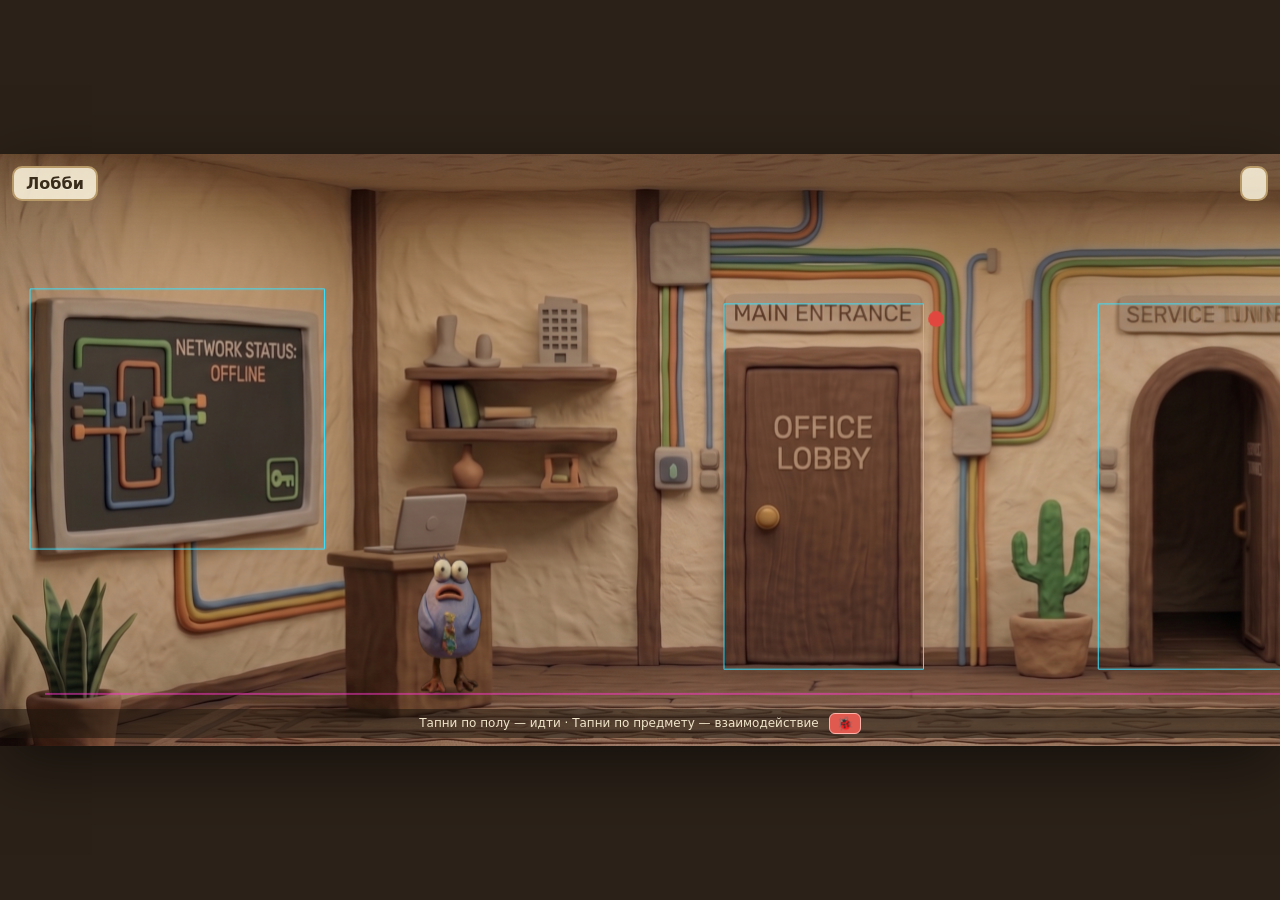
==== index.html @ 8f551b26 "Initial commit: Claypin prototype Neverhood-style click-to-walk penguin office adventure with a real" ====
<!doctype html>
<html lang="ru">
<head>
<meta charset="utf-8" />
<title>Claypin — Первый день</title>
<link rel="stylesheet" href="style.css" />
</head>
<body>
  <div id="wrap">
    <canvas id="game" width="812" height="375"></canvas>

    <div id="hud">
      <div id="roomLabel">Коридор</div>
      <div id="hintText"></div>
    </div>

    <div id="dialogue" class="hidden">
      <div id="dialogueBox">
        <div id="dialogueText"></div>
        <div id="dialogueChoices"></div>
      </div>
    </div>

    <div id="panelPuzzle" class="overlayPanel hidden">
      <div class="panelBox">
        <div class="panelTitle">Щиток питания</div>
        <div class="panelSub">Нужный порядок (см. подсказку у двери):</div>
        <div class="hintRow" id="puzzleHintRow"></div>
        <div class="panelSub">Перетащи штекеры, чтобы совпало:</div>
        <div class="socketsRow" id="puzzleSockets"></div>
        <div class="panelMsg" id="puzzleMsg"></div>
        <button class="choiceBtn" id="puzzleCloseBtn">Назад</button>
      </div>
    </div>

    <div id="windowView" class="overlayPanel hidden">
      <div class="teaserFrame">
        <div class="teaserSky">
          <div class="teaserBuilding b1"></div>
          <div class="teaserBuilding b2"></div>
          <div class="teaserBuilding b3"></div>
          <div class="teaserBuilding b4"></div>
        </div>
        <div class="teaserCaption">Соседнее крыло. Похоже, туда я ещё не заходил...</div>
      </div>
      <button class="choiceBtn teaserBack" id="windowBackBtn">Назад</button>
    </div>

    <div id="panelNetwork" class="overlayPanel hidden">
      <div class="panelBox">
        <div class="panelTitle">NETWORK STATUS: OFFLINE</div>
        <div class="panelSub">Диагностика поймала порядок фаз перед сбоем:</div>
        <div class="hintRow" id="networkHintRow"></div>
        <div class="panelSub">Это и есть порядок для щитка в серверной.</div>
        <button class="choiceBtn" id="networkCloseBtn">Назад</button>
      </div>
    </div>

    <div id="panelTerminal" class="overlayPanel hidden">
      <div class="terminalBox">
        <div class="terminalScreen" id="terminalScreen"></div>
        <button class="choiceBtn" id="terminalCloseBtn">Закрыть</button>
      </div>
    </div>

    <div id="controls">
      <span id="controlsHint">Тапни по полу — идти · Тапни по предмету — взаимодействие</span>
      <button id="debugToggleBtn">🐞</button>
    </div>
    <div id="debugReadout" class="hidden"></div>

    <div id="fade"></div>
  </div>

  <script src="lib/three.min.js"></script>
  <script src="game.js"></script>
</body>
</html>
---- style.css ----
@font-face {
  font-family: system-ui;
}

* { box-sizing: border-box; }

html, body {
  margin: 0;
  height: 100%;
  background: #2b2118;
  display: flex;
  align-items: center;
  justify-content: center;
  font-family: "Segoe UI", system-ui, sans-serif;
  overflow: hidden;
}

/* Заполняем высоту экрана целиком (требование: высота фона = 100% высоты экрана),
   ширина следует из соотношения сторон 812:375 и подрезается только если не хватает ширины окна. */
#wrap {
  position: relative;
  width: 100vw;
  height: 100vh;
  max-width: calc(100vh * 812 / 375);
  max-height: calc(100vw * 375 / 812);
  margin: auto;
  box-shadow: 0 20px 60px rgba(0,0,0,0.5);
  overflow: hidden;
}

canvas {
  display: block;
  width: 100%;
  height: 100%;
  background: #d8c9a3;
  image-rendering: optimizeQuality;
  touch-action: none;
}

#hud {
  position: absolute;
  top: 12px;
  left: 12px;
  right: 12px;
  display: flex;
  justify-content: space-between;
  pointer-events: none;
  font-size: 16px;
  color: #3a2c1a;
  text-shadow: 0 1px 0 rgba(255,255,255,0.4);
}

#roomLabel {
  background: rgba(255,247,225,0.85);
  padding: 6px 12px;
  border-radius: 10px;
  font-weight: 600;
  border: 2px solid #b89968;
}

#hintText {
  background: rgba(255,247,225,0.85);
  padding: 6px 12px;
  border-radius: 10px;
  border: 2px solid #b89968;
  max-width: 160px;
  text-align: right;
  min-height: 1em;
  font-size: 13px;
}

#controls {
  position: absolute;
  bottom: 8px;
  left: 0;
  right: 0;
  display: flex;
  align-items: center;
  justify-content: center;
  gap: 10px;
  font-size: 12px;
  color: #f0e6cc;
  background: rgba(30,22,14,0.55);
  padding: 4px 8px;
}

#controlsHint {
  pointer-events: none;
}

#debugToggleBtn {
  pointer-events: auto;
  background: rgba(255,255,255,0.12);
  border: 1px solid rgba(255,255,255,0.3);
  border-radius: 6px;
  color: #f0e6cc;
  font-size: 13px;
  line-height: 1;
  padding: 3px 7px;
  cursor: pointer;
}

#debugToggleBtn.active {
  background: #e05a4f;
  border-color: #ffb3ab;
}

#debugReadout {
  position: absolute;
  bottom: 34px;
  left: 0;
  right: 0;
  text-align: center;
  font-size: 11px;
  font-family: "Consolas", monospace;
  color: #7be08a;
  pointer-events: none;
}

#debugReadout.hidden { display: none; }

#dialogue {
  position: absolute;
  inset: 0;
  background: rgba(20,14,8,0.55);
  display: flex;
  align-items: center;
  justify-content: center;
}

#dialogue.hidden {
  display: none;
}

#dialogueBox {
  width: 300px;
  background: #fff3d9;
  border: 3px solid #8a6a3a;
  border-radius: 14px;
  padding: 16px 18px;
  box-shadow: 0 12px 30px rgba(0,0,0,0.4);
}

#dialogueText {
  font-size: 15px;
  color: #3a2c1a;
  margin-bottom: 14px;
  white-space: pre-line;
  line-height: 1.4;
}

#dialogueChoices {
  display: flex;
  flex-direction: column;
  gap: 8px;
}

.choiceBtn {
  background: #f6d98a;
  border: 2px solid #a5793a;
  border-radius: 8px;
  padding: 10px 14px;
  font-size: 15px;
  text-align: left;
  cursor: pointer;
  color: #3a2c1a;
  transition: transform 0.05s, background 0.15s;
}

.choiceBtn:hover {
  background: #ffe6a8;
  transform: translateX(2px);
}

#fade {
  position: absolute;
  inset: 0;
  background: #000;
  opacity: 0;
  pointer-events: none;
  transition: opacity 0.25s linear;
  z-index: 50;
}

#fade.on { opacity: 1; }

.overlayPanel {
  position: absolute;
  inset: 0;
  background: rgba(10,8,14,0.72);
  display: flex;
  flex-direction: column;
  align-items: center;
  justify-content: center;
  gap: 16px;
  z-index: 40;
}

.overlayPanel.hidden { display: none; }

.panelBox {
  width: 300px;
  background: #1c2230;
  border: 3px solid #3a4a66;
  border-radius: 14px;
  padding: 16px 18px;
  box-shadow: 0 12px 30px rgba(0,0,0,0.5);
}

.panelTitle {
  color: #f0e6cc;
  font-size: 16px;
  font-weight: 700;
  margin-bottom: 4px;
}

.panelSub {
  color: #9fb0c9;
  font-size: 12px;
  margin: 10px 0 6px;
}

.hintRow, .socketsRow {
  display: flex;
  justify-content: space-between;
  gap: 8px;
}

.dot {
  width: 26px;
  height: 26px;
  border-radius: 50%;
  border: 2px solid rgba(255,255,255,0.35);
  flex: 1;
}

.socket {
  position: relative;
  flex: 1;
  height: 54px;
  background: #10141c;
  border: 2px solid #3a4a66;
  border-radius: 10px;
  display: flex;
  align-items: center;
  justify-content: center;
  touch-action: none;
}

.plug {
  width: 32px;
  height: 40px;
  border-radius: 8px;
  border: 2px solid rgba(0,0,0,0.35);
  box-shadow: inset 0 -6px 8px rgba(0,0,0,0.25), 0 2px 4px rgba(0,0,0,0.4);
  cursor: grab;
  touch-action: none;
}

.plug.dragging {
  position: fixed;
  z-index: 60;
  cursor: grabbing;
  box-shadow: 0 8px 18px rgba(0,0,0,0.5);
}

.panelMsg {
  min-height: 18px;
  margin-top: 12px;
  color: #8be08a;
  font-size: 13px;
  text-align: center;
}

.teaserFrame {
  width: 320px;
  height: 190px;
  border-radius: 14px;
  border: 6px solid #cfc2a8;
  overflow: hidden;
  position: relative;
  box-shadow: 0 12px 30px rgba(0,0,0,0.5);
}

.teaserSky {
  position: absolute;
  inset: 0;
  background: linear-gradient(to bottom, #2b3a66 0%, #6a7cb0 55%, #cfa96a 100%);
}

.teaserBuilding {
  position: absolute;
  bottom: 0;
  background: #232538;
  border-radius: 3px 3px 0 0;
}

.b1 { left: 10%;  width: 15%; height: 45%; }
.b2 { left: 30%;  width: 18%; height: 65%; }
.b3 { left: 55%;  width: 14%; height: 38%; }
.b4 { left: 74%;  width: 20%; height: 55%; }

.teaserCaption {
  position: absolute;
  left: 0; right: 0; bottom: 0;
  background: rgba(20,14,8,0.6);
  color: #f0e6cc;
  font-size: 13px;
  text-align: center;
  padding: 8px 10px;
}

.teaserBack {
  width: 300px;
}

.terminalBox {
  width: 320px;
  display: flex;
  flex-direction: column;
  gap: 12px;
}

.terminalScreen {
  background: #0a120a;
  border: 3px solid #2a3a2a;
  border-radius: 10px;
  padding: 14px;
  height: 150px;
  overflow-y: auto;
  font-family: "Consolas", "Lucida Console", monospace;
  font-size: 12.5px;
  line-height: 1.55;
  color: #6fe06f;
  box-shadow: inset 0 0 24px rgba(0,255,0,0.08), 0 12px 30px rgba(0,0,0,0.5);
  white-space: pre-wrap;
}

.terminalScreen .cursor {
  display: inline-block;
  width: 7px;
  height: 12px;
  background: #6fe06f;
  vertical-align: -2px;
  animation: blink 1s steps(1) infinite;
}

@keyframes blink { 50% { opacity: 0; } }
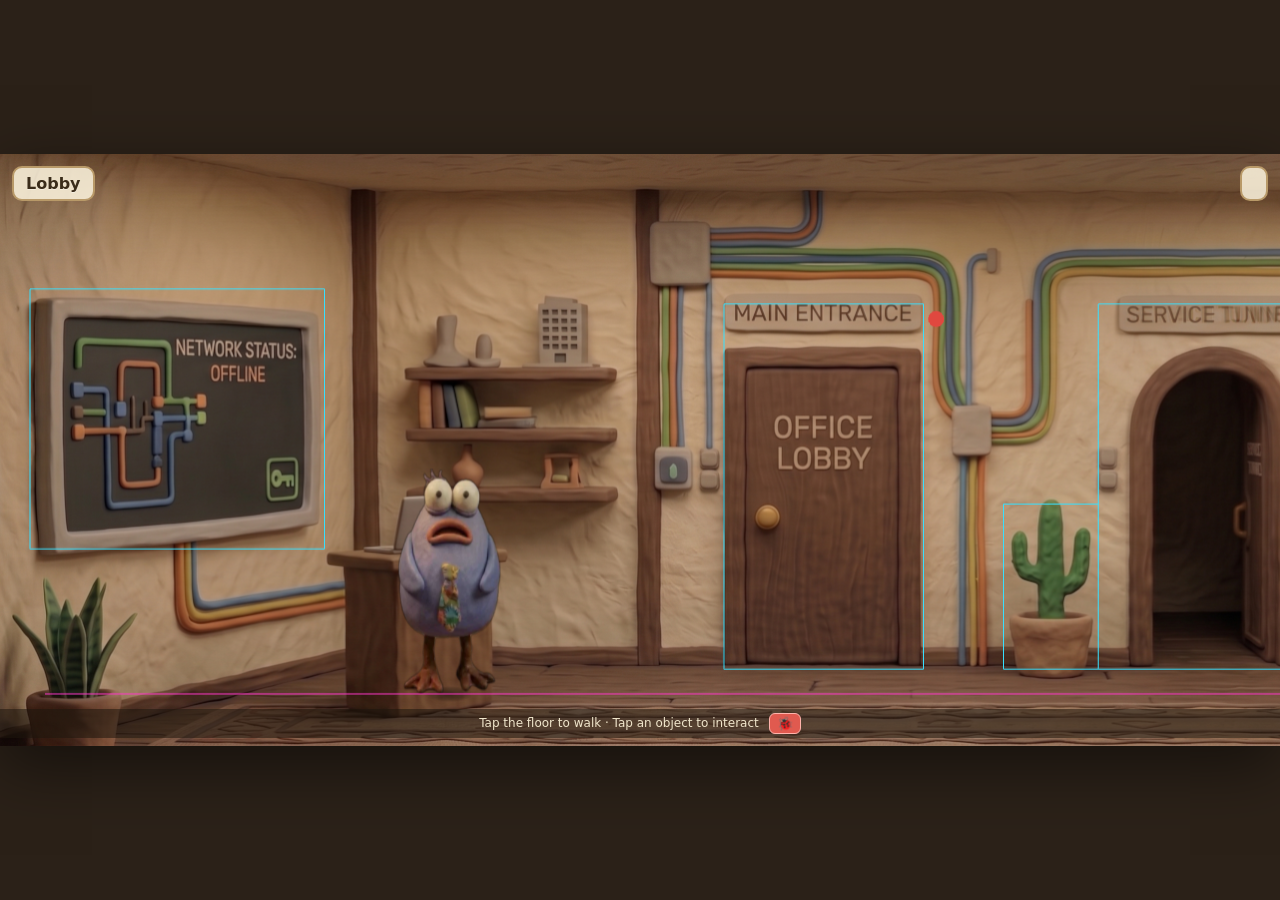
==== commit 8fb26795: "Rebuild server room as image-based scene, add wire-plug fusebox puzzle, terminal commands, English l" ====
--- a/index.html
+++ b/index.html
@@ -1,8 +1,8 @@
 <!doctype html>
-<html lang="ru">
+<html lang="en">
 <head>
 <meta charset="utf-8" />
-<title>Claypin — Первый день</title>
+<title>Claypin — Day One</title>
 <link rel="stylesheet" href="style.css" />
 </head>
 <body>
@@ -10,8 +10,12 @@
     <canvas id="game" width="812" height="375"></canvas>
 
     <div id="hud">
-      <div id="roomLabel">Коридор</div>
+      <div id="roomLabel">Corridor</div>
       <div id="hintText"></div>
+    </div>
+
+    <div id="inventory" class="hidden">
+      <button id="clayItemBtn" title="Clay lump — tap to aim, tap again to put it away"></button>
     </div>
 
     <div id="dialogue" class="hidden">
@@ -23,53 +27,50 @@
 
     <div id="panelPuzzle" class="overlayPanel hidden">
       <div class="panelBox">
-        <div class="panelTitle">Щиток питания</div>
-        <div class="panelSub">Нужный порядок (см. подсказку у двери):</div>
+        <div class="panelTitle">Fusebox</div>
+        <div class="panelSub">Required order (see the hint by the door):</div>
         <div class="hintRow" id="puzzleHintRow"></div>
-        <div class="panelSub">Перетащи штекеры, чтобы совпало:</div>
-        <div class="socketsRow" id="puzzleSockets"></div>
+        <div class="panelSub">Plug the cables into the sockets below — anywhere, the order checks itself:</div>
+        <div class="wireBoard" id="wireBoard">
+          <div class="wireSourcesRow" id="wireSources"></div>
+          <svg class="wireSvg" id="wireSvg"></svg>
+          <div class="socketsRow" id="puzzleSockets"></div>
+          <div class="wirePlugsLayer" id="wirePlugs"></div>
+        </div>
         <div class="panelMsg" id="puzzleMsg"></div>
-        <button class="choiceBtn" id="puzzleCloseBtn">Назад</button>
+        <button class="choiceBtn" id="puzzleCloseBtn">Back</button>
       </div>
-    </div>
-
-    <div id="windowView" class="overlayPanel hidden">
-      <div class="teaserFrame">
-        <div class="teaserSky">
-          <div class="teaserBuilding b1"></div>
-          <div class="teaserBuilding b2"></div>
-          <div class="teaserBuilding b3"></div>
-          <div class="teaserBuilding b4"></div>
-        </div>
-        <div class="teaserCaption">Соседнее крыло. Похоже, туда я ещё не заходил...</div>
-      </div>
-      <button class="choiceBtn teaserBack" id="windowBackBtn">Назад</button>
     </div>
 
     <div id="panelNetwork" class="overlayPanel hidden">
       <div class="panelBox">
         <div class="panelTitle">NETWORK STATUS: OFFLINE</div>
-        <div class="panelSub">Диагностика поймала порядок фаз перед сбоем:</div>
+        <div class="panelSub">Diagnostics caught the phase order before the failure:</div>
         <div class="hintRow" id="networkHintRow"></div>
-        <div class="panelSub">Это и есть порядок для щитка в серверной.</div>
-        <button class="choiceBtn" id="networkCloseBtn">Назад</button>
+        <div class="panelSub">That's the order for the fusebox in the server room.</div>
+        <button class="choiceBtn" id="networkCloseBtn">Back</button>
       </div>
     </div>
 
     <div id="panelTerminal" class="overlayPanel hidden">
       <div class="terminalBox">
-        <div class="terminalScreen" id="terminalScreen"></div>
-        <button class="choiceBtn" id="terminalCloseBtn">Закрыть</button>
+        <div class="terminalScreen" id="terminalScreen"><span id="terminalText"></span><span class="cursor"></span></div>
+        <div class="terminalInputRow">
+          <span class="terminalPrompt">&gt;</span>
+          <input type="text" id="terminalInput" class="terminalInput" autocomplete="off" autocapitalize="off" spellcheck="false" placeholder="type a command... (help)" />
+        </div>
+        <button class="choiceBtn" id="terminalCloseBtn">Close</button>
       </div>
     </div>
 
     <div id="controls">
-      <span id="controlsHint">Тапни по полу — идти · Тапни по предмету — взаимодействие</span>
+      <span id="controlsHint">Tap the floor to walk · Tap an object to interact</span>
       <button id="debugToggleBtn">🐞</button>
     </div>
     <div id="debugReadout" class="hidden"></div>
 
     <div id="fade"></div>
+    <div id="alarmOverlay" class="hidden">🚨 FIRE ALARM 🚨</div>
   </div>
 
   <script src="lib/three.min.js"></script>
--- a/style.css
+++ b/style.css
@@ -119,6 +119,31 @@
 
 #debugReadout.hidden { display: none; }
 
+#inventory {
+  position: absolute;
+  bottom: 34px;
+  right: 12px;
+  z-index: 30;
+}
+
+#inventory.hidden { display: none; }
+
+#clayItemBtn {
+  width: 46px;
+  height: 46px;
+  border-radius: 50%;
+  border: 2px solid rgba(255,255,255,0.4);
+  background:
+    radial-gradient(circle at 34% 30%, #b48a63, #8a6a4a 55%, #5c4530 100%);
+  box-shadow: 0 4px 10px rgba(0,0,0,0.5);
+  cursor: pointer;
+}
+
+#clayItemBtn.active {
+  border-color: #ffd36a;
+  box-shadow: 0 0 0 3px rgba(255,211,106,0.45), 0 4px 10px rgba(0,0,0,0.5);
+}
+
 #dialogue {
   position: absolute;
   inset: 0;
@@ -241,24 +266,59 @@
   background: #10141c;
   border: 2px solid #3a4a66;
   border-radius: 10px;
-  display: flex;
-  align-items: center;
-  justify-content: center;
-  touch-action: none;
-}
-
-.plug {
+}
+
+.wireBoard {
+  position: relative;
+}
+
+.wireSourcesRow {
+  display: flex;
+  justify-content: space-between;
+  gap: 8px;
+  margin-bottom: 40px; /* здесь провисают кабели между источником и гнездом */
+}
+
+.wireStud {
+  flex: 1;
+  height: 14px;
+  border-radius: 5px 5px 2px 2px;
+  box-shadow: inset 0 -3px 4px rgba(0,0,0,0.35);
+}
+
+.wireSvg {
+  position: absolute;
+  top: 0; left: 0;
+  width: 100%;
+  height: 100%;
+  overflow: visible;
+  pointer-events: none;
+}
+
+.wirePlugsLayer {
+  position: absolute;
+  top: 0; left: 0;
+  width: 100%;
+  height: 100%;
+  pointer-events: none; /* сами плаги ниже включают события себе обратно */
+}
+
+.wirePlug {
+  position: absolute;
   width: 32px;
   height: 40px;
+  margin: -20px 0 0 -16px; /* центрируем по (left, top), которые указывают на центр плага */
   border-radius: 8px;
   border: 2px solid rgba(0,0,0,0.35);
   box-shadow: inset 0 -6px 8px rgba(0,0,0,0.25), 0 2px 4px rgba(0,0,0,0.4);
   cursor: grab;
   touch-action: none;
-}
-
-.plug.dragging {
+  pointer-events: auto;
+}
+
+.wirePlug.dragging {
   position: fixed;
+  margin: -20px 0 0 -16px;
   z-index: 60;
   cursor: grabbing;
   box-shadow: 0 8px 18px rgba(0,0,0,0.5);
@@ -270,48 +330,6 @@
   color: #8be08a;
   font-size: 13px;
   text-align: center;
-}
-
-.teaserFrame {
-  width: 320px;
-  height: 190px;
-  border-radius: 14px;
-  border: 6px solid #cfc2a8;
-  overflow: hidden;
-  position: relative;
-  box-shadow: 0 12px 30px rgba(0,0,0,0.5);
-}
-
-.teaserSky {
-  position: absolute;
-  inset: 0;
-  background: linear-gradient(to bottom, #2b3a66 0%, #6a7cb0 55%, #cfa96a 100%);
-}
-
-.teaserBuilding {
-  position: absolute;
-  bottom: 0;
-  background: #232538;
-  border-radius: 3px 3px 0 0;
-}
-
-.b1 { left: 10%;  width: 15%; height: 45%; }
-.b2 { left: 30%;  width: 18%; height: 65%; }
-.b3 { left: 55%;  width: 14%; height: 38%; }
-.b4 { left: 74%;  width: 20%; height: 55%; }
-
-.teaserCaption {
-  position: absolute;
-  left: 0; right: 0; bottom: 0;
-  background: rgba(20,14,8,0.6);
-  color: #f0e6cc;
-  font-size: 13px;
-  text-align: center;
-  padding: 8px 10px;
-}
-
-.teaserBack {
-  width: 300px;
 }
 
 .terminalBox {
@@ -346,3 +364,55 @@
 }
 
 @keyframes blink { 50% { opacity: 0; } }
+
+.terminalInputRow {
+  display: flex;
+  align-items: center;
+  gap: 6px;
+  background: #0a120a;
+  border: 3px solid #2a3a2a;
+  border-radius: 10px;
+  padding: 8px 12px;
+}
+
+.terminalPrompt {
+  color: #6fe06f;
+  font-family: "Consolas", "Lucida Console", monospace;
+  font-size: 13px;
+}
+
+.terminalInput {
+  flex: 1;
+  min-width: 0;
+  background: transparent;
+  border: none;
+  outline: none;
+  color: #6fe06f;
+  font-family: "Consolas", "Lucida Console", monospace;
+  font-size: 13px;
+}
+
+.terminalInput::placeholder { color: #2f4a2f; }
+
+#alarmOverlay {
+  position: absolute;
+  inset: 0;
+  z-index: 55;
+  display: flex;
+  align-items: center;
+  justify-content: center;
+  font-size: 20px;
+  font-weight: 800;
+  color: #fff;
+  text-align: center;
+  text-shadow: 0 0 10px rgba(0,0,0,0.7);
+  pointer-events: none;
+  animation: alarmFlash 0.4s steps(1) infinite;
+}
+
+#alarmOverlay.hidden { display: none; }
+
+@keyframes alarmFlash {
+  0%, 49% { background: rgba(220,30,20,0.55); }
+  50%, 100% { background: rgba(220,30,20,0.06); }
+}
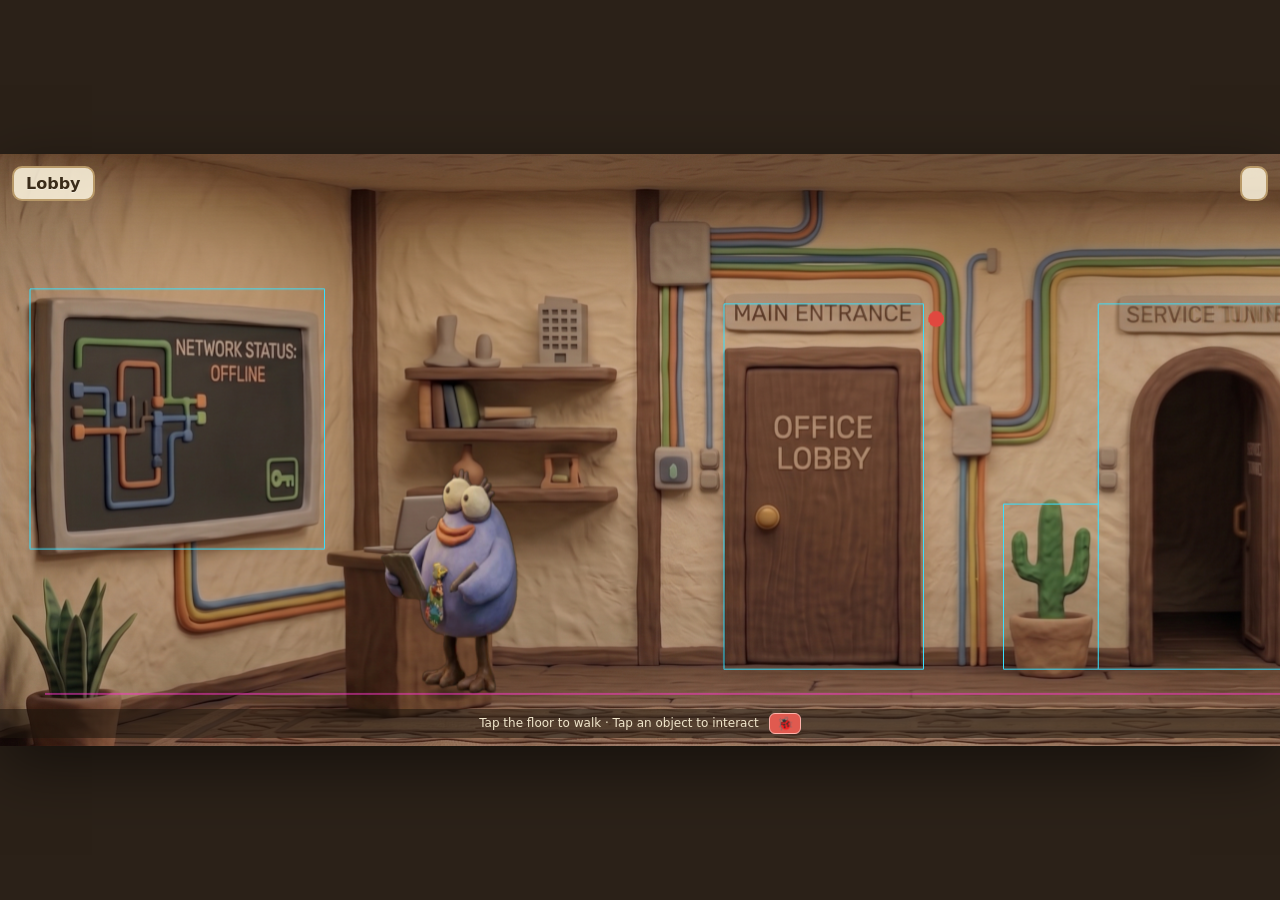
==== commit 7ea85dd4: "Add viewport meta tag and lock pinch-zoom for consistent mobile rendering Without a viewport meta ta" ====
--- a/index.html
+++ b/index.html
@@ -2,6 +2,7 @@
 <html lang="en">
 <head>
 <meta charset="utf-8" />
+<meta name="viewport" content="width=device-width, initial-scale=1, maximum-scale=1, user-scalable=no, viewport-fit=cover" />
 <title>Claypin — Day One</title>
 <link rel="stylesheet" href="style.css" />
 </head>
--- a/style.css
+++ b/style.css
@@ -13,6 +13,7 @@
   justify-content: center;
   font-family: "Segoe UI", system-ui, sans-serif;
   overflow: hidden;
+  touch-action: none; /* страховка на случай, если браузер игнорирует user-scalable=no из viewport */
 }
 
 /* Заполняем высоту экрана целиком (требование: высота фона = 100% высоты экрана),
